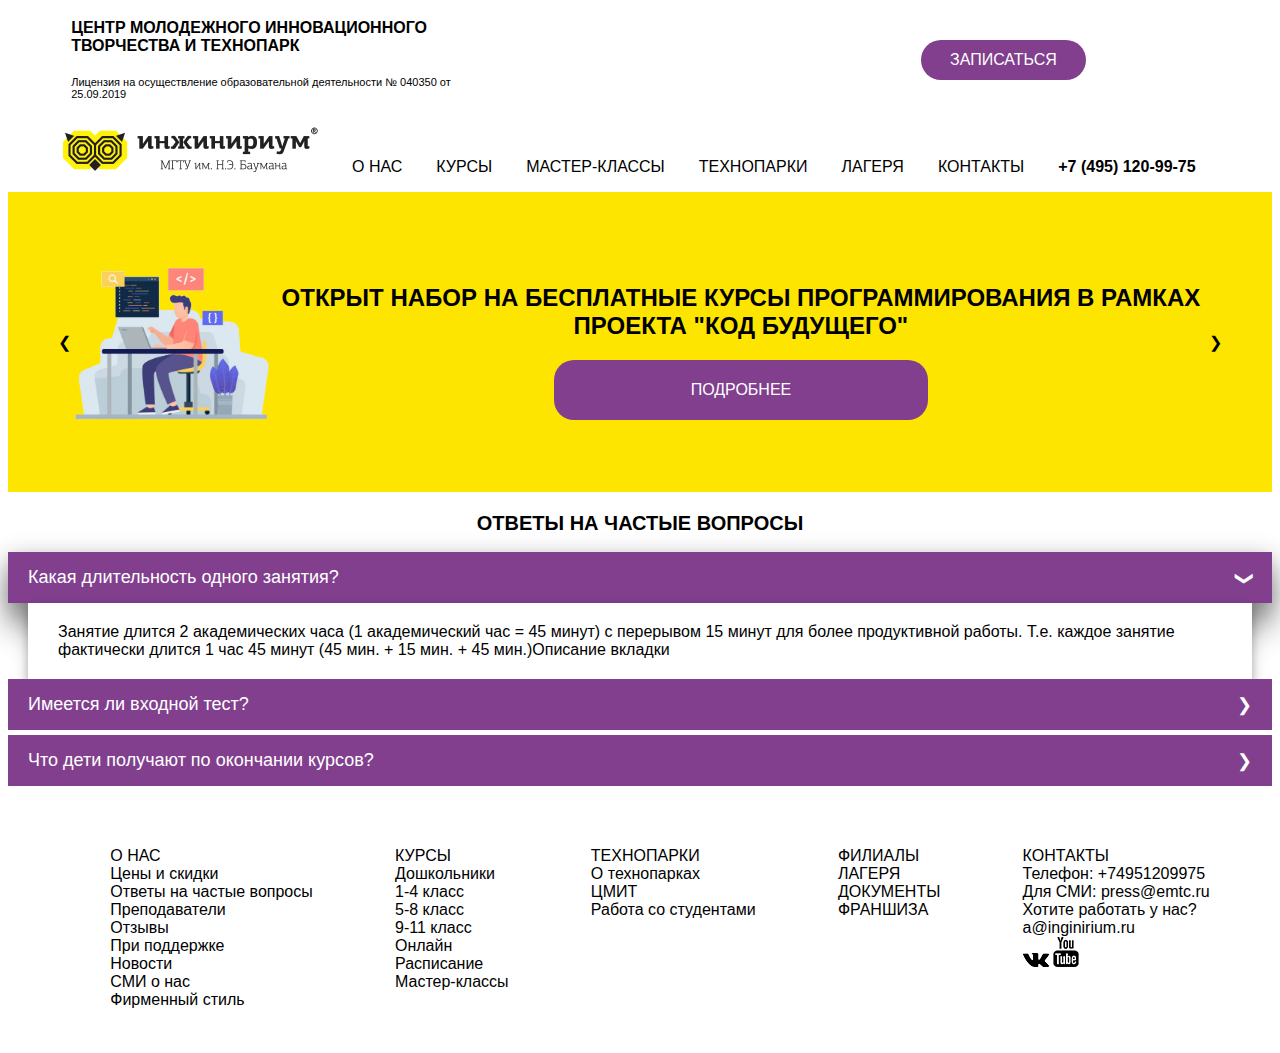
==== question.html @ 9289e80d "ing" ====
<!DOCTYPE html>
<html lang="ru">
<meta charset="utf-8">
<meta name="viewport" content="width=device-width, initial-scale=1.0">
<title>Инжинириум МГТУ им. Н.Э. Баумана - Курсы для детей и школьников</title>
<meta property="og:title" content="Инжинириум МГТУ им. Н.Э. Баумана - Курсы для детей и школьников">
<meta name="Description" content="Курсы для детей и школьников в центре инновационного творчества и технопарке Инжинириум МГТУ им. Н.Э. Баумана: робототехника, 3d-моделирование, курс молодого инженера, программирование, ракетостроение, биомедицинские технологии, аэро, промышленный дизайн, схемотехника, инженерная графика">
<meta property="og:title" content="Курсы для детей и школьников в центре инновационного творчества и технопарке Инжинириум МГТУ им. Н.Э. Баумана: робототехника, 3d-моделирование, курс молодого инженера, программирование, ракетостроение, биомедицинские технологии, аэро, промышленный дизайн, схемотехника, инженерная графика">
<link href="/examples/libs/ui-components/itc-slider/itc-slider.css" rel="stylesheet">
<script src="/examples/libs/ui-components/itc-slider/itc-slider.js" defer></script>
<link rel="stylesheet" href="./styles/style.css">
<body>
<header class="site-header">
    <div class="column">
        <div class="column-item">
            <h1>ЦЕНТР МОЛОДЕЖНОГО ИННОВАЦИОННОГО ТВОРЧЕСТВА И ТЕХНОПАРК</h1>
                <p>Лицензия на осуществление образовательной деятельности № 040350 от 25.09.2019</p>
        </div>
        <div class="column-item">
            <button class="button" type="button">ЗАПИСАТЬСЯ</button>
        </div>
    </div>
    
    <nav class="site-nav">
        <ul>
            <li><img src="img/logo.png" alt="Инжинириум МГТУ им. Н.Э. Баумана"></li>
            <li><a href="#">О НАС</a></li>
            <li><a href="#">КУРСЫ</a></li>
            <li><a href="#">МАСТЕР-КЛАССЫ</a></li>
            <li><a href="#">ТЕХНОПАРКИ</a></li>
            <li><a href="#">ЛАГЕРЯ</a></li>
            <li><a href="#">КОНТАКТЫ</a></li>
            <li><a class="menu-phone" href="tel:+74951209975">+7 (495) 120-99-75</a></li>
        </ul>
    </nav>
</header>
<main>

    <div class="slider">
        <div class="item">
            <a class="previous" onclick="previousSlide()">&#10094;</a>
            <img src="img/intensiv.png" alt="">
            <div class="item_col">
               <h2>ОТКРЫТ НАБОР НА БЕСПЛАТНЫЕ КУРСЫ ПРОГРАММИРОВАНИЯ В РАМКАХ ПРОЕКТА "КОД БУДУЩЕГО"</h2>
               <button class="btn">ПОДРОБНЕЕ</button>
            </div>           
            
            <a class="next" onclick="nextSlide()">&#10095;</a>
        </div>

        <div class="item">
            <a class="previous" onclick="previousSlide()">&#10094;</a>
            <img src="img/owl.png" alt="">
            <div class="item_col">
               <h2>ОТКРЫТА ЗАПИСЬ НА НОВЫЙ УЧЕБНЫЙ ГОД</h2>
               <h3>для детей от 5 до 18 лет</h3> 
               <button class="btn">ПОДРОБНЕЕ </button>
            </div>           
            <a class="next" onclick="nextSlide()">&#10095;</a>
        </div>

        <div class="item">
            <a class="previous" onclick="previousSlide()">&#10094;</a>
            <img src="img/msc.png" alt="">
            <div class="item_col">
               <h2>ОПЛАТА ОБУЧЕНИЯ МАТЕРИНСКИМ КАПИТАЛОМ</h2>
               <h3>В МГТУ ИМ. Н.Э. БАУМАНА</h3> 
               <button class="btn">ПОДРОБНЕЕ</button>
            </div>
            <a class="next" onclick="nextSlide()">&#10095;</a>
        </div>

        <div class="item">
            <a class="previous" onclick="previousSlide()">&#10094;</a>
            <img src="img/calc.png" alt="">
            <div class="item_col">
               <h2>СУПЕР-КАЛЬКУЛЯТОР ДЛЯ РАСЧЕТА СКИДКИ</h2>
               <h3>Теперь Вы можете рассчитать скидку самостоятельно</h3> 
               <button class="btn">ПОДРОБНЕЕ</button>
            </div>
            <a class="next" onclick="nextSlide()">&#10095;</a>
        </div>
        
        <div class="arrow_mobile">
            <a class="previous_mobile" onclick="previousSlide()">&#10094;</a>
            <a class="next_mobile" onclick="nextSlide()">&#10095;</a>
        </div>
        
    </div>
    <script>
        let slideIndex = 1;
        showSlides(slideIndex);
        function nextSlide() {
           showSlides(slideIndex += 1);
        }
        function previousSlide() {
           showSlides(slideIndex -= 1);  
        }

        function currentSlide(n) {
           showSlides(slideIndex = n);
        }
        function showSlides(n) {
           let slides = document.getElementsByClassName("item");
            if (n > slides.length) {
               slideIndex = 1
            }
            if (n < 1) {
               slideIndex = slides.length
            }
            for (let slide of slides) {
               slide.style.display = "none";
            }
            slides[slideIndex - 1].style.display = "flex";    
        }
    </script>
    

  <div class="acor-container"> 
    <div class="h2">
        <h2>ОТВЕТЫ НА ЧАСТЫЕ ВОПРОСЫ</h2>
    </div> 
        <input type="radio" name="acor" id="acor1" checked="checked" />
        <label for="acor1">Какая длительность одного занятия?</label>
        <div class="acor-body">
            <p>Занятие длится 2 академических часа (1 академический час = 45 минут) с перерывом 15 минут для более продуктивной работы. Т.е. каждое занятие фактически длится 1 час 45 минут (45 мин. + 15 мин. + 45 мин.)Описание вкладки</p>
        </div>
        
        <input type="radio" name="acor" id="acor2" />
        <label for="acor2">Имеется ли входной тест?</label>
        <div class="acor-body">
            <p>Входного тестирования у нас нет. Но на первом занятии определяется уровень подготовки ребенка, и в случае, если уровень более высокий, его можно определить в другую возрастную группу. Конечно, по желанию родителей.</p>
        </div>
        
        <input type="radio" name="acor" id="acor3" />
        <label for="acor3">Что дети получают по окончании курсов?</label>
        <div class="acor-body">
            <p>Мы выдаем сертификат об окончании курса “Инжинириум МГТУ им.Н.Э. Баумана”. Также ребенок получает в конце некоторых курсов результаты исследования индивидуально-типологических свойств в личности, характеристику с рекомендациями от преподавателя и куратора направления и возможность заключения отложенного трудового договора</p>
        </div> 
        
    </div>
</main>

    <footer class="site-footer">
        <div class="column_f">
            <div class="column-item_f">
                <nav class="site-nav-footer">
                    <ul>
                        <li><a href="#">О НАС</a></li>
                        <li><a href="#">Цены и скидки</a></li>
                        <li><a href="#">Ответы на частые вопросы</a></li>
                        <li><a href="#">Преподаватели</a></li>
                        <li><a href="#">Отзывы</a></li>
                        <li><a href="#">При поддержке</a></li>                        
                        <li><a href="#">Новости</a></li>
                        <li><a href="#">СМИ о нас</a></li>
                        <li><a href="#">Фирменный стиль</a></li>
                    </ul>
                </nav>
            </div>
            
            <div class="column-item_f">
                <nav class="site-nav-footer">
                    <ul>
                        <li><a href="#">КУРСЫ</a></li>
                        <li><a href="#">Дошкольники</a></li>
                        <li><a href="#">1-4 класс</a></li>
                        <li><a href="#">5-8 класс</a></li>
                        <li><a href="#">9-11 класс</a></li>
                        <li><a href="#">Онлайн</a></li>                        
                        <li><a href="#">Расписание</a></li>
                        <li><a href="#">Мастер-классы</a></li>
                    </ul>
                </nav>
            </div>

            <div class="column-item_f">
                <nav class="site-nav-footer">
                    <ul>
                        <li><a href="#">ТЕХНОПАРКИ</a></li>
                        <li><a href="#">О технопарках</a></li>
                        <li><a href="#">ЦМИТ</a></li>
                        <li><a href="#">Работа со студентами</a></li>
                    </ul>
                </nav>
            </div>

            <div class="column-item_f">
                            <nav class="site-nav-footer">
                                <ul>
                                    <li><a href="#">ФИЛИАЛЫ</a></li>
                                    <li><a href="#">ЛАГЕРЯ</a></li>
                                    <li><a href="#">ДОКУМЕНТЫ</a></li>
                                    <li><a href="#">ФРАНШИЗА</a></li>
                                </ul>
                            </nav>
             </div>

            <div class="column-item_f">
                <nav class="site-nav-footer">
                    <ul>
                        <li><a href="#">КОНТАКТЫ</a></li>
                        <li>Телефон: <a href="tel:+74951209975">+74951209975</a></li>
                        <li>Для СМИ: <a href="mailto:press@emtc.ru">press@emtc.ru</a></li>
                        <li>Хотите работать у нас?<br><a href="mailto:a@inginirium.ru">a@inginirium.ru</a></li>
                        <li><a href="#"><img src="img/vk--icon.png" alt=""></a><a href="#"> <img src="img/yt.png" alt=""></a></li>
                    </ul>
                </nav>
            </div>
        </div>
</footer>

</body>
</html>
---- styles/style.css ----
.column {
    display: flex;
	flex-direction: row;
	flex-wrap: wrap;
	width: 100%;
    align-items: center;
    }

.column-item {
    display: flex;
	flex-direction: column;
	flex-basis: 100%;
	flex: 1;
    margin: 0% 5%;
	height: 30%;
    font-family: 'Montserrat',sans-serif;
}
.column-item + .column-item {
	margin-left: 20%;
}

.column-item h1 {
    font-size: 16px;
    font-weight: bold;
    text-transform: uppercase;
}
.column-item p {
    font-size: 11px;
    font-weight:  normal;
}

button {
    margin: 0 auto;
    display: block;
    vertical-align: middle;
    border: 0;
    line-height: 2.5;
    padding: 0 20px;
    font-size: 1rem;
    color: #fff;
    border-radius: 20px;
    background-color: rgb(129, 63, 142);
    width: 40%;
    cursor: pointer;
  }

    
.site-nav ul li {
    display: inline;
    list-style: none; 
    margin: 10px 15px 40px;
}

.site-nav ul li a {
    color: black;
    text-decoration: none;
    font-family: 'Montserrat',sans-serif;
}

.site-nav ul li a:hover {
    border: 1px solid black;
    padding: 15px;
    border-radius: 20px;
}

.menu-phone {
    color: black;
    text-decoration: none;
    font-weight: bold;
}

.menu-phone:hover {
    color: black;
    text-decoration: none;
    font-weight: bold;
}

.slider {
    margin-bottom: 20px;
    padding: 50px;
    transition: 0.5s;
    background-color:rgb(254, 229, 0);
    font-family: 'Montserrat',sans-serif;
}

.item {
    display: flex;
    justify-content: space-evenly;
    height: 100%;
    color: black;
}

.item_col {
    align-self: center;
    text-align: center;
}

.btn {
    padding: 10px;
    background-color: rgb(129, 63, 142);
    color: white;
    border-radius: 20px;
    transition: 0.5s;
    cursor: pointer;
}

.btn:hover {
    background-color:rgb(98, 32, 160);
    transition: 0.5s;
}

.slider .item img {
    object-fit: fill;
    height: 200px;
}

.previous, .next {
    align-self: center;
    cursor: pointer;
    transition: 0.5s;
}

.arrow_mobile {
    display: none;
}

.previous:hover, .next:hover {
    background-color: rgba(0, 0, 0, 0.2);
    padding: 5px;
}

.slider .item {
    animation-name: fade;
    animation-duration: 1.5s;
}

@keyframes fade {
    from {
        opacity: 0.4
    }
    to {
        opacity: 1
    }
}

@media screen and (max-width: 600px) {
    .item {
        flex-direction: column;
    }

    .slider {
        margin: 0;
        padding: auto;
    }

    .slider .item img {
        width: 100%;
        height: 80%;
        padding: 10px;
    }

    .previous, .next {
        display: none;
    }

    .arrow_mobile {
        display: flex;
        justify-content: space-around;
    }

    .previous_mobile, .next_mobile {
        align-self: center;
        cursor: pointer;
        transition: 0.5s;
        color: white;
    }
}

.map h2, .row h2, .quiz-box h2, .acor-container h2 {
    font-family: 'Montserrat',sans-serif;
    text-align: center;
    font-size: 20px;
}
  
.row {
    display: inline-block;
    text-align: center;
    margin-top: 20px;
    margin-bottom: 20px;
}

.video {
    display: flex;
    align-items: center;
    justify-content: center;
}



.column_f {
    display: flex;
    flex-wrap: wrap;
    flex-direction: row;
    justify-content: space-evenly;
    padding: 20px;
}


.site-nav-footer ul li {
    display: block;
    list-style: none;
    color: black;
    text-decoration: none;
    font-family: 'Montserrat',sans-serif;
}

.site-nav-footer ul li a {
    color: black;
    text-decoration: none;
    font-family: 'Montserrat',sans-serif;
}

.site-nav-footer ul li a:hover {
    color: black;
    text-decoration: none;
}


.quiz-box{
    background-color: #fff;
    border-radius: 10px;
    box-shadow: 0 0 10px 2px rgba(100, 100, 100, 0.1);
    text-decoration: none;
    width: 600px;
    overflow: hidden;
    font-family: 'Montserrat',sans-serif;
    font-size: 12px;
    margin: 50px auto;
}
.quiz-header{
    padding: 64px;
}
.quiz-box ul{
    list-style: none;
    padding: 0;
}
.quiz-box ul li{
    font-size: 20px;
    margin: 15px 0;
}
.quiz-box ul li label{
    cursor: pointer;
}

.quiz-box button a {
    text-decoration: none;
    color:#fff;
}

.quiz-box button:focus{
    outline: none;
}


.acor-container {
    margin: 20px 0;
}
.acor-container .acor-body {
    width: calc(100% - 40px);
    margin: 0 auto;
    height: 0;
    color: rgba(0, 0, 0, 0);
    background-color: white;
    line-height: 18px;
    padding: 0 30px;
    box-sizing: border-box;
    transition: color 0.5s, padding 0.5s;
    overflow: hidden;
    font-family: 'Montserrat',sans-serif;
    font-size: 16px;
    box-shadow: 0 4px 8px rgba(0,0,0,0.2), 0 10px 16px rgba(0,0,0,0.2);
}
.acor-container .acor-body p {
    margin: 0 0 10px;
}
.acor-container label {
    cursor: pointer;
    background-color: #813f8e;
    display: block;
    padding: 15px 20px;
    width: 100%;
    color: white;
    font-weight: 300;
    box-sizing: border-box;
    z-index: 100;
    font-family: 'Montserrat',sans-serif;
    font-size: 18px;
    margin: 0 0 5px;
    transition: color .35s;
}
.acor-container label:hover {
    color: #FFF;
}
.acor-container input{
    display: none;
}
.acor-container label:before {
    content: '\276F';
    float: right;
}
.acor-container input:checked + label {
    background-color: #813f8e;
    color: #FFF;
    box-shadow: 0 8px 26px rgba(0,0,0,0.4), 0 28px 30px rgba(0,0,0,0.3);
}
.acor-container input:checked + label:before {
    transition: transform .35s;
    transform: rotate(90deg);
}
.acor-container input:checked + label + .acor-body {
    height: auto;
    margin-top: -5px;
    color: #000;
    padding: 20px 30px 10px;
}
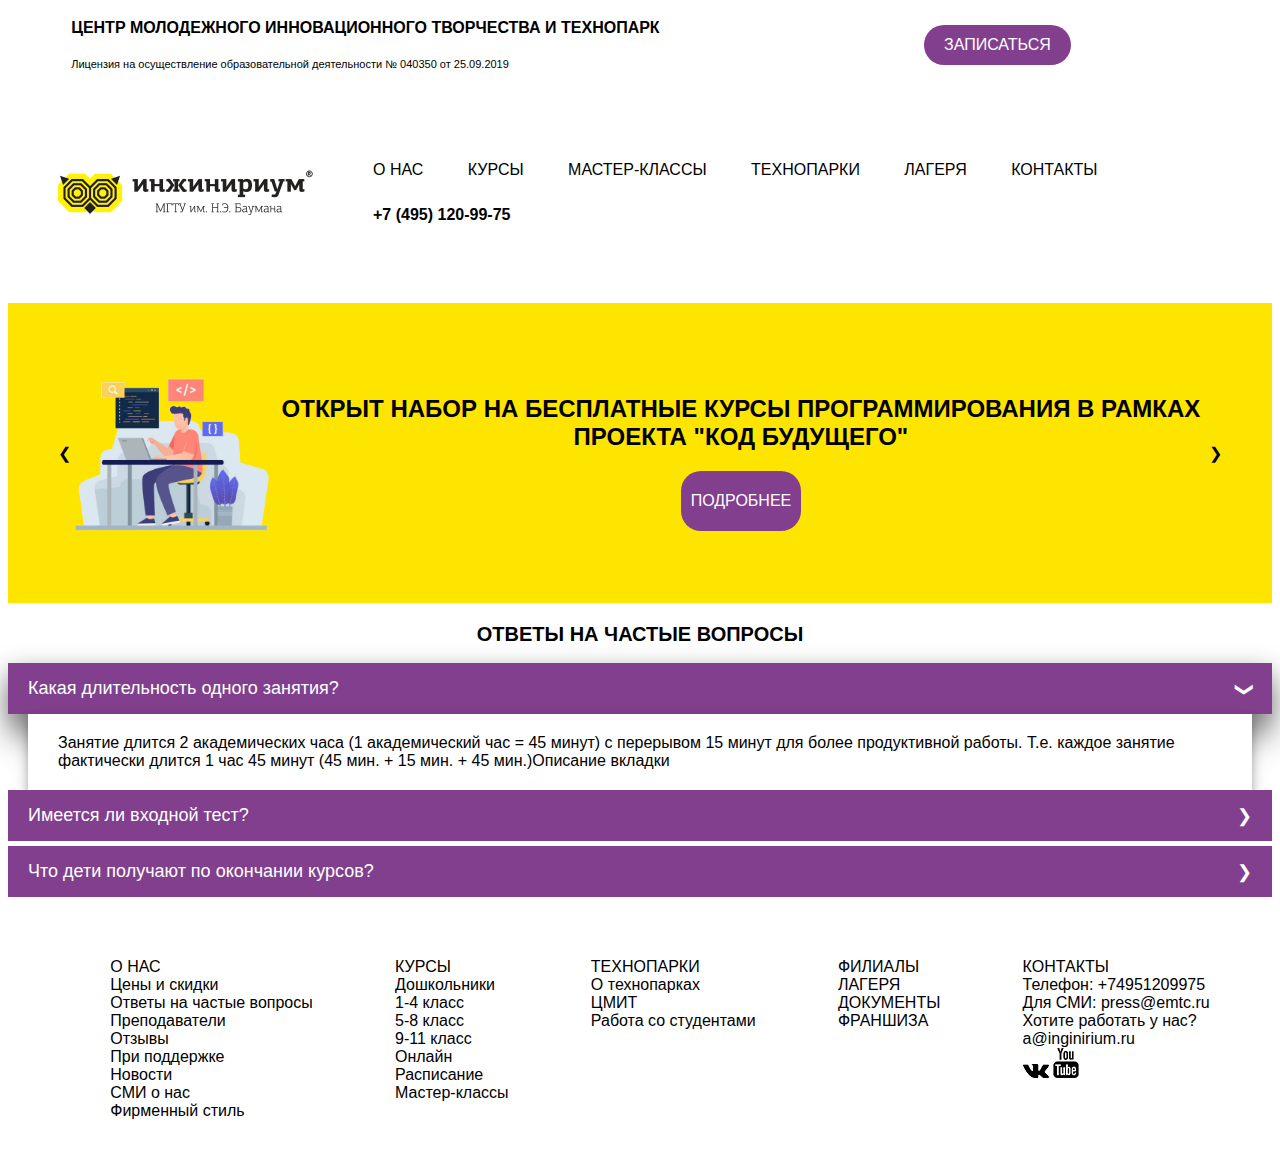
==== commit 2a604cb8: "main" ====
--- a/question.html
+++ b/question.html
@@ -10,30 +10,36 @@
 <script src="/examples/libs/ui-components/itc-slider/itc-slider.js" defer></script>
 <link rel="stylesheet" href="./styles/style.css">
 <body>
-<header class="site-header">
-    <div class="column">
-        <div class="column-item">
-            <h1>ЦЕНТР МОЛОДЕЖНОГО ИННОВАЦИОННОГО ТВОРЧЕСТВА И ТЕХНОПАРК</h1>
-                <p>Лицензия на осуществление образовательной деятельности № 040350 от 25.09.2019</p>
-        </div>
-        <div class="column-item">
-            <button class="button" type="button">ЗАПИСАТЬСЯ</button>
-        </div>
-    </div>
-    
-    <nav class="site-nav">
-        <ul>
-            <li><img src="img/logo.png" alt="Инжинириум МГТУ им. Н.Э. Баумана"></li>
-            <li><a href="#">О НАС</a></li>
-            <li><a href="#">КУРСЫ</a></li>
-            <li><a href="#">МАСТЕР-КЛАССЫ</a></li>
-            <li><a href="#">ТЕХНОПАРКИ</a></li>
-            <li><a href="#">ЛАГЕРЯ</a></li>
-            <li><a href="#">КОНТАКТЫ</a></li>
-            <li><a class="menu-phone" href="tel:+74951209975">+7 (495) 120-99-75</a></li>
-        </ul>
-    </nav>
-</header>
+    <header class="site-header">
+        <div class="column">
+            <div class="column-item">
+                <h1>ЦЕНТР МОЛОДЕЖНОГО ИННОВАЦИОННОГО ТВОРЧЕСТВА И ТЕХНОПАРК</h1>
+                    <p>Лицензия на осуществление образовательной деятельности № 040350 от 25.09.2019</p>
+            </div>
+            <div class="column-item">
+                <button class="button" type="button">ЗАПИСАТЬСЯ</button>
+            </div>
+        </div>
+        
+        <div class="nav">
+            <div class="nav-item">
+                <img src="img/logo.png" alt="Инжинириум МГТУ им. Н.Э. Баумана">
+            </div>
+            <div class="nav-item">
+            <nav class="site-nav">
+            <ul>            
+                <li><a href="#">О НАС</a></li>
+                <li><a href="#">КУРСЫ</a></li>
+                <li><a href="#">МАСТЕР-КЛАССЫ</a></li>
+                <li><a href="#">ТЕХНОПАРКИ</a></li>
+                <li><a href="#">ЛАГЕРЯ</a></li>
+                <li><a href="#">КОНТАКТЫ</a></li>
+                <li><a class="menu-phone" href="tel:+74951209975">+7 (495) 120-99-75</a></li>
+            </ul>
+        </nav>
+        </div>
+        </div>
+    </header>
 <main>
 
     <div class="slider">
--- a/styles/style.css
+++ b/styles/style.css
@@ -1,3 +1,4 @@
+
 .column {
     display: flex;
 	flex-direction: row;
@@ -14,10 +15,9 @@
     margin: 0% 5%;
 	height: 30%;
     font-family: 'Montserrat',sans-serif;
-}
-.column-item + .column-item {
-	margin-left: 20%;
-}
+    white-space: nowrap;
+}
+
 
 .column-item h1 {
     font-size: 16px;
@@ -40,27 +40,51 @@
     color: #fff;
     border-radius: 20px;
     background-color: rgb(129, 63, 142);
-    width: 40%;
+    
     cursor: pointer;
   }
 
+.nav {
+    display: flex;
+	flex-wrap: nowrap;
+	flex-direction: row;
+	justify-content: space-between;
+    margin: 50px;
+}
+
+.nav-item {
+    display: flex;
+	flex-wrap: wrap;
+	flex-direction: row;
+	justify-content: space-between;
+    font-family: 'Montserrat',sans-serif;
+}
+
+.nav-item img {
+    object-fit: contain;
+}
     
 .site-nav ul li {
     display: inline;
-    list-style: none; 
+    list-style: none;
     margin: 10px 15px 40px;
+    outline: none;
+    line-height: 45px;
 }
 
 .site-nav ul li a {
-    color: black;
-    text-decoration: none;
-    font-family: 'Montserrat',sans-serif;
+    white-space: nowrap;
+    color: black;
+    text-decoration: none;
+    font-family: 'Montserrat',sans-serif;
+    padding: 5px;
+    outline: 1px solid transparent;
 }
 
 .site-nav ul li a:hover {
-    border: 1px solid black;
-    padding: 15px;
-    border-radius: 20px;
+    outline: 1px solid black;
+    padding: 5px;
+    border-radius: 15px;
 }
 
 .menu-phone {
@@ -176,10 +200,16 @@
     }
 }
 
-.map h2, .row h2, .quiz-box h2, .acor-container h2 {
+.map h2, .row h2, .quiz-box h2, .acor-container h2, .next h2 {
     font-family: 'Montserrat',sans-serif;
     text-align: center;
     font-size: 20px;
+}
+
+.next h2 a {
+    color: black;
+    text-decoration: none;
+    font-family: 'Montserrat',sans-serif;
 }
   
 .row {
@@ -195,7 +225,29 @@
     justify-content: center;
 }
 
-
+.purpose {
+    display: flex;
+	flex-direction: row;
+	flex-wrap: wrap;
+	width: 100%;
+    align-items: center;
+    background-color: rgb(207, 207, 207);
+    padding: 50px 0;
+    }
+
+.pur-item {
+    display: flex;
+	flex-direction: column;
+	flex-basis: 100%;
+	flex: 1;
+    margin: 0% 5%;
+	height: 30%;
+    font-family: 'Montserrat',sans-serif;
+}
+
+.map {
+    padding: 50px 0;
+}
 
 .column_f {
     display: flex;
